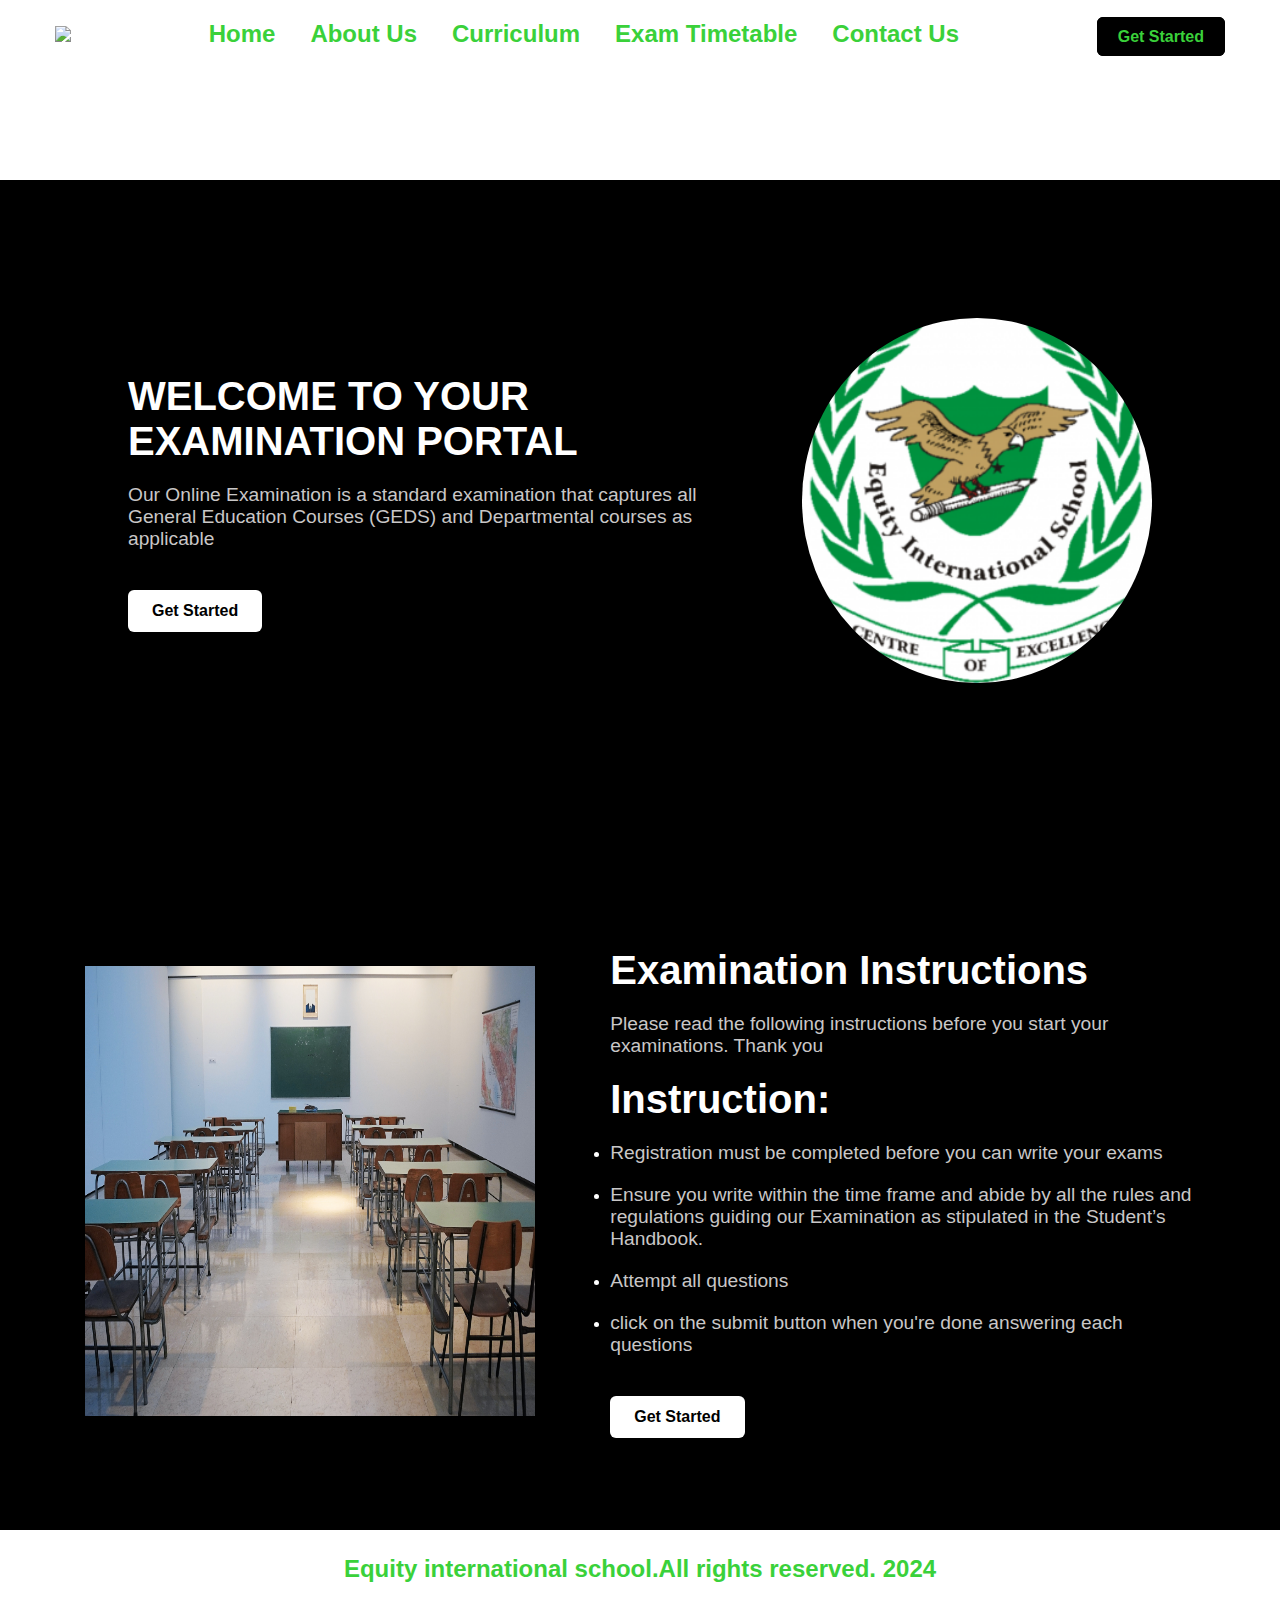
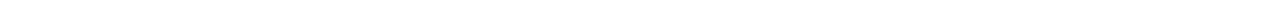
==== index.html @ b7c9fdfc "second commit" ====
<!DOCTYPE html>
<html lang="en">
  <head>
    <meta charset="UTF-8" />
    <meta name="viewport" content="width=device-width, initial-scale=1.0" />
    <title>Home Page</title>
    <link rel="stylesheet" href="style.css" />
    <link rel="stylesheet" href="Home.css" />
    <link rel="icon" href="img/logo.png" />
  </head>
  <body>
    <header class="header">
      <nav class="navbar">
        <div class="logo">
          <img
            src="https://www.clipartbest.com/cliparts/pT5/bLL/pT5bLLgqc.png"
            width="100"
          />
        </div>
        <input type="checkbox" id="menu-toggle" />
        <label for="menu-toggle" id="hamburger-btn">
          <svg
            xmlns="http://www.w3.org/2000/svg"
            height="24"
            viewBox="0 0 24 24"
            width="24"
          >
            <path
              d="M3 12h18M3 6h18M3 18h18"
              stroke="currentColor"
              stroke-width="2"
              stroke-linecap="round"
            />
          </svg>
        </label>
        <ul class="links">
          <li><a href="#">Home</a></li>
          <li><a href="#">About Us</a></li>
          <li><a href="#">Curriculum</a></li>
          <li><a href="#">Exam Timetable</a></li>
          <li><a href="#">Contact Us</a></li>
        </ul>
        <div class="buttons">
          <a href="/Exam.html" target="_blank" class="signup">Get Started</a>
        </div>
      </nav>
    </header>
    <!---------section 0ne-->
    <section class="content-section">
      <div class="content">
        <h2>WELCOME TO YOUR EXAMINATION PORTAL</h2>
        <p>
          Our Online Examination is a standard examination that captures all
          General Education Courses (GEDS) and Departmental courses as
          applicable
        </p>
        <div class="buttons">
          <a href="Exam.html" target="_blank" class="join">Get Started</a>
        </div>
      </div>
      <div class="img">
        <img src="img/logo.png" alt="content image" />
      </div>
    </section>
    <!--------------section two-->
    <section class="content-section2">
      <div class="img2">
        <img src="img/classroom.png" alt="content image" />
      </div>
      <div class="content">
        <h2>Examination Instructions</h2>
        <p>
          Please read the following instructions before you start your
          examinations. Thank you
        </p>
        <h2>Instruction:</h2>
        <ul class="instructions-list">
          <li>
            <p>
              Registration must be completed before you can write your exams
            </p>
          </li>

          <li>
            <p>
              Ensure you write within the time frame and abide by all the rules
              and regulations guiding our Examination as stipulated in the
              Student’s Handbook.
            </p>
          </li>

          <li>
            <p>Attempt all questions</p>
          </li>

          <li>
            <p>
              click on the submit button when you're done answering each
              questions
            </p>
          </li>
        </ul>
        <div class="buttons">
          <a href="Exam.html" target="_blank" class="join">Get Started</a>
        </div>
      </div>
    </section>
    <!-------footer-->
    <footer>
      <p>Equity international school.All rights reserved. 2024</p>
    </footer>
  </body>
</html>
---- style.css ----
body{
    padding: 0;
    margin: 0;
    background-color:black;
    box-sizing: border-box;
    font-family:Georgia, 'Times New Roman', Times, serif;
  }
  
  .container{
    background:white;
    width: 75%;
    border-radius: 27px;
    margin: auto;
  }
  
  .image{
    text-align:center;
}
  
.heading{
    text-align:center;
    color: lightgreen;
    background:black;
  }
 .spacing{
    word-spacing: 5px;
    font-weight: 600;
 }
  
 .login{
      padding: 15px;
      text-align: center;
      font-weight: bold;
      color: black;
    }
  
    .form-zone{
      text-align: center; 
      background:lightgreen;
      height: 600px;
    }
  
    .form-zone label{
      text-align: center;
      font-size: 20px;
    }
  
    .form-zone .input{
      width: 50%;
      height: 50px;
      margin: 7px;
      border: 2px solid black;
      border-radius: 20px;
    }
  
    .input::placeholder{
      color: black;
      font-size: 15px;
      padding-left: 15px;
    }
  
    fieldset{
      border: 2px solid black;
      border-radius:30px;
      background: #FFF;
      }
  
    legend{
      color:white ;
      text-align: left;
      padding: 8px 15px;
      font-size: 20px;
      background-color:black;
      border-radius: 50px;
    }
  
    .submit{
      background-color:black;
      color: white;
      width: 50%;
      height: 53px;
      border: 5px solid white;
      border-radius: 50px;
    }
  
    .submit:hover{
      background-color:#B2AC88;
    }
  
    .questn span{
      color: green;
    }
  
    span:hover{
      background-color:gray;
      text-decoration: underline;
      border: 1px solid black;
      border-radius: 5px;
    }
  footer{
    background-color:black;;
    padding:5px;
    text-align:center;
    font-size:24px;
    color:lightgreen;
  }
---- Home.css ----
* {
  margin: 0;
  padding: 0;
  box-sizing: border-box;
  font-family: "Open Sans", sans-serif;
}

body {
  height: 100vh;
  width: 100%;
}

.header {
  position: fixed;
  top: 0;
  left: 0;
  width: 100%;
  background:#ffffff;
  height: 20vh;
  font-size: 1.5rem;
}

.navbar {
  display: flex;
  align-items: center;
  justify-content: space-between;
  max-width: 1200px;
  margin: 0 auto;
  padding: 20px 15px;
}
.navbar .links {
  display: flex;
  align-items: center;
  list-style: none;
  gap: 35px;
}

.navbar .links a {
  font-weight: 500;
  text-decoration: none;
  color:rgb(58, 209, 58);
  padding: 10px 0;
  transition: 0.2s ease;
  font-weight: 600;
}

.navbar .links a:hover {
  color: black;
}

.navbar .buttons a {
  text-decoration: none;
  color: rgb(58, 209, 58);
  font-size: 1rem;
  padding: 15px 0;
  transition: 0.2s ease;
  font-weight: 600;
}
.navbar .buttons .signup {
  background: black;
  border: 1px solid black;
  padding: 10px 20px;
  border-radius: 0.375rem;
  text-align: center;
  transition: 0.2s ease;
}

.navbar .buttons .signup:hover {
  background-color:rgb(58, 209, 58);
  color: #fff;
}
/**************section one*********************/
.content-section {
  display: flex;
  gap: 1rem;
  justify-content: space-evenly;
  align-items: center;
  height: 95vh;
  padding: 0 15px;
  max-width: 1200px;
  margin: 0 auto;
}
.content-section .content {
  max-width: 50%;
  color: #fff;
  margin-top: 150px;
}

.content h2 {
  font-size: 2.5rem;
  margin-bottom: 20px;
}

.content p {
  font-size: 1.2rem;
  margin-bottom: 20px;
  color: #c9c7c7;
}


.content-section .buttons {
  margin-top: 40px;
}

.content-section .buttons a {
  text-decoration: none;
  color: black;
  padding: 12px 24px;
  border-radius: 0.375rem;
  font-weight: 600;
  transition: 0.2s ease;
  display: inline-block;
}

.buttons .join {
  background-color: #ffffff;
}

.content-section .buttons a:hover {
  background-color:rgb(58, 209, 58);
}

.content-section .img img {
  width: 350px;
  border-radius: 50%;
  margin-top: 150px;
}

/***************section two**************************/
.content-section2 {
  display: flex;
  gap: 1rem;
  justify-content:space-around;
  align-items: center;
  height: 75vh;
  padding: 0 15px;
  max-width: 1200px;
  margin: 0 auto ;
}

.content-section2 .content {
  max-width: 50%;
  color: #fff;
}

.content-section2 .buttons {
  margin-top: 40px;
}

.content-section2 .buttons a {
  text-decoration: none;
  color: black;
  padding: 12px 24px;
  border-radius: 0.375rem;
  font-weight: 600;
  transition: 0.2s ease;
  display: inline-block;
}

.buttons .join {
  background-color: #ffffff;
}

.content-section2 .buttons a:hover {
  background-color:rgb(58, 209, 58);
}

.content-section2 .img2 img {
  width: 450px;
  height: 450px;
}

/* Styles for centering the list */
.container {
  text-align: center;
  background: black;
}
/* Define the styles for the buttons */
.container .exam-list {
  list-style-type: none;
  margin-top:150px;
  display: inline-block;
  
}
.container .exam-list li a button{
    text-decoration: none;
    font-size: 1.5rem;
    border: 2px solid white;
    border-radius: 5px;
    background: lightgreen;
    padding: 10px;
    color: black;
    font-weight: 500;
}
/* Change the text color on hover */
.exam-list li a button:hover {
  background-color:#fff;
}
/* Hamburger menu styles */
#menu-toggle {
  display: none;
}

#hamburger-btn {
  font-size: 1.8rem;
  color:rgb(58, 209, 58);
  cursor: pointer;
  display: none;
  order: 1;
}
footer{
  background-color:#fff;
  height: 10vh;
  padding:25px;
  text-align:center;
  font-size:24px;
  color:rgb(58, 209, 58);
  font-weight: 600;
}


@media screen and (max-width: 1023px) {
  .navbar .logo a {
    font-size: 1.5rem;
  }

  .links {
    position: fixed;
    left: -100%;
    top: 75px;
    width: 100%;
    height: 100vh;
    padding-top: 50px;
    background: #175d69;
    flex-direction: column;
    transition: 0.3s ease;
  }

  .navbar #menu-toggle:checked ~ .links {
    left: 0;
  }

  .navbar #hamburger-btn {
    display: block;
  }

  .header .buttons {
    display: none;
  }

  .content-section .content {
    max-width: 100%;
    text-align: center;
  }

  .content-section img {
    display: none;
  }
}
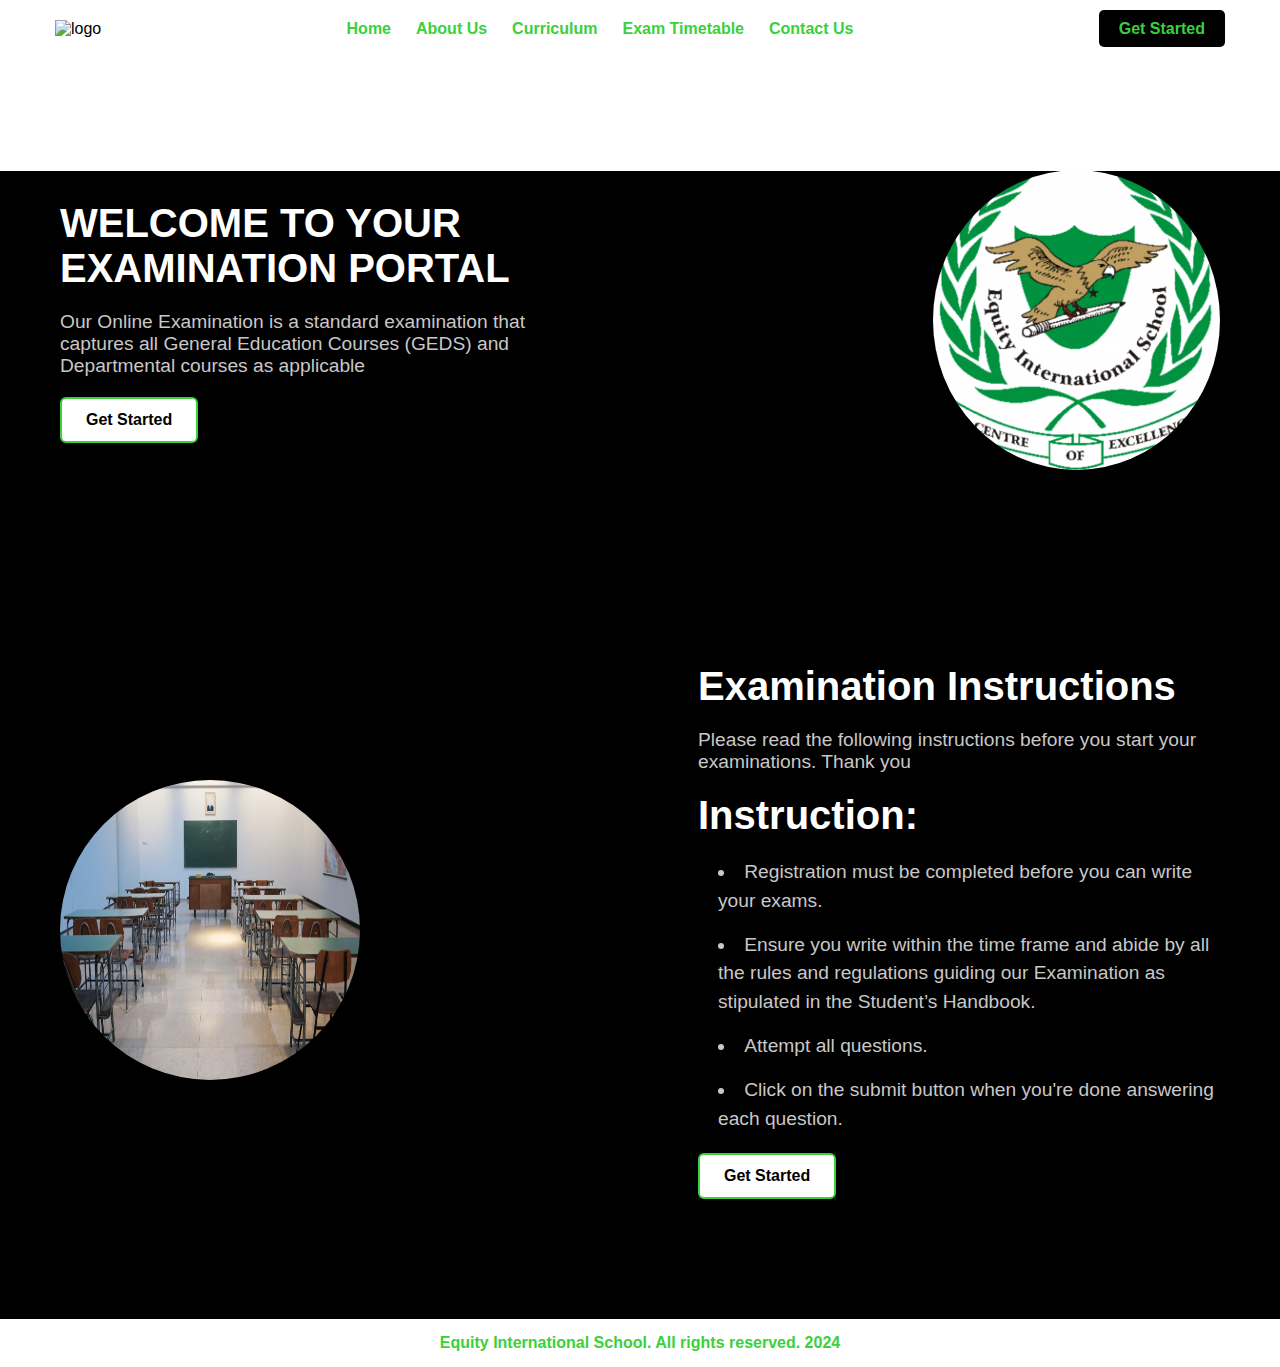
==== commit 65b6a417: "second commit" ====
--- a/index.html
+++ b/index.html
@@ -15,6 +15,7 @@
           <img
             src="https://www.clipartbest.com/cliparts/pT5/bLL/pT5bLLgqc.png"
             width="100"
+            alt="logo"
           />
         </div>
         <input type="checkbox" id="menu-toggle" />
@@ -45,7 +46,7 @@
         </div>
       </nav>
     </header>
-    <!---------section 0ne-->
+    <!---------section one-->
     <section class="content-section">
       <div class="content">
         <h2>WELCOME TO YOUR EXAMINATION PORTAL</h2>
@@ -58,46 +59,38 @@
           <a href="Exam.html" target="_blank" class="join">Get Started</a>
         </div>
       </div>
-      <div class="img">
+      <div class="img1">
         <img src="img/logo.png" alt="content image" />
       </div>
     </section>
     <!--------------section two-->
-    <section class="content-section2">
+    <section class="content-section">
       <div class="img2">
         <img src="img/classroom.png" alt="content image" />
       </div>
       <div class="content">
         <h2>Examination Instructions</h2>
-        <p>
+        <p class="p-text">
           Please read the following instructions before you start your
           examinations. Thank you
         </p>
+
         <h2>Instruction:</h2>
         <ul class="instructions-list">
           <li>
-            <p>
-              Registration must be completed before you can write your exams
-            </p>
+            Registration must be completed before you can write your exams.
           </li>
 
           <li>
-            <p>
-              Ensure you write within the time frame and abide by all the rules
-              and regulations guiding our Examination as stipulated in the
-              Student’s Handbook.
-            </p>
+            Ensure you write within the time frame and abide by all the rules
+            and regulations guiding our Examination as stipulated in the
+            Student’s Handbook.
           </li>
 
-          <li>
-            <p>Attempt all questions</p>
-          </li>
+          <li>Attempt all questions.</li>
 
           <li>
-            <p>
-              click on the submit button when you're done answering each
-              questions
-            </p>
+            Click on the submit button when you're done answering each question.
           </li>
         </ul>
         <div class="buttons">
@@ -107,7 +100,7 @@
     </section>
     <!-------footer-->
     <footer>
-      <p>Equity international school.All rights reserved. 2024</p>
+      <p>Equity International School. All rights reserved. 2024</p>
     </footer>
   </body>
 </html>
--- a/style.css
+++ b/style.css
@@ -1,107 +1,106 @@
-body{
-    padding: 0;
-    margin: 0;
-    background-color:black;
-    box-sizing: border-box;
-    font-family:Georgia, 'Times New Roman', Times, serif;
-  }
-  
-  .container{
-    background:white;
-    width: 75%;
-    border-radius: 27px;
-    margin: auto;
-  }
-  
-  .image{
-    text-align:center;
+body {
+  padding: 0;
+  margin: 0;
+  background-color: black;
+  box-sizing: border-box;
+  font-family: Georgia, "Times New Roman", Times, serif;
 }
-  
-.heading{
-    text-align:center;
-    color: lightgreen;
-    background:black;
-  }
- .spacing{
-    word-spacing: 5px;
-    font-weight: 600;
- }
-  
- .login{
-      padding: 15px;
-      text-align: center;
-      font-weight: bold;
-      color: black;
-    }
-  
-    .form-zone{
-      text-align: center; 
-      background:lightgreen;
-      height: 600px;
-    }
-  
-    .form-zone label{
-      text-align: center;
-      font-size: 20px;
-    }
-  
-    .form-zone .input{
-      width: 50%;
-      height: 50px;
-      margin: 7px;
-      border: 2px solid black;
-      border-radius: 20px;
-    }
-  
-    .input::placeholder{
-      color: black;
-      font-size: 15px;
-      padding-left: 15px;
-    }
-  
-    fieldset{
-      border: 2px solid black;
-      border-radius:30px;
-      background: #FFF;
-      }
-  
-    legend{
-      color:white ;
-      text-align: left;
-      padding: 8px 15px;
-      font-size: 20px;
-      background-color:black;
-      border-radius: 50px;
-    }
-  
-    .submit{
-      background-color:black;
-      color: white;
-      width: 50%;
-      height: 53px;
-      border: 5px solid white;
-      border-radius: 50px;
-    }
-  
-    .submit:hover{
-      background-color:#B2AC88;
-    }
-  
-    .questn span{
-      color: green;
-    }
-  
-    span:hover{
-      background-color:gray;
-      text-decoration: underline;
-      border: 1px solid black;
-      border-radius: 5px;
-    }
-  footer{
-    background-color:black;;
-    padding:5px;
-    text-align:center;
-    font-size:24px;
-    color:lightgreen;
-  }
-  +
+.container {
+  background: black;
+  width: 75%;
+  border-radius: 27px;
+  margin: auto;
+}
+
+.image {
+  text-align: center;
+}
+
+.heading {
+  text-align: center;
+  color: lightgreen;
+  background: black;
+}
+.spacing {
+  word-spacing: 5px;
+  font-weight: 600;
+}
+
+.login {
+  padding: 15px;
+  text-align: center;
+  font-weight: bold;
+  color: black;
+}
+
+.form-zone {
+  text-align: center;
+  background: lightgreen;
+  height: 600px;
+}
+
+.form-zone label {
+  text-align: center;
+  font-size: 20px;
+}
+
+.form-zone .input {
+  width: 50%;
+  height: 50px;
+  margin: 7px;
+  border: 2px solid black;
+  border-radius: 20px;
+}
+
+.input::placeholder {
+  color: black;
+  font-size: 15px;
+  padding-left: 15px;
+}
+
+fieldset {
+  border: 2px solid black;
+  border-radius: 30px;
+  background: #fff;
+}
+
+legend {
+  color: white;
+  text-align: left;
+  padding: 8px 15px;
+  font-size: 20px;
+  background-color: black;
+  border-radius: 50px;
+}
+
+.submit {
+  background-color: black;
+  color: white;
+  width: 50%;
+  height: 53px;
+  border: 5px solid white;
+  border-radius: 50px;
+}
+
+.submit:hover {
+  background-color: #b2ac88;
+}
+
+.questn span {
+  color: green;
+}
+
+span:hover {
+  background-color: gray;
+  text-decoration: underline;
+  border: 1px solid black;
+  border-radius: 5px;
+}
+footer {
+  background-color: black;
+  padding: 5px;
+  text-align: center;
+  font-size: 24px;
+  color: lightgreen;
+}
--- a/Home.css
+++ b/Home.css
@@ -15,9 +15,9 @@
   top: 0;
   left: 0;
   width: 100%;
-  background:#ffffff;
-  height: 20vh;
-  font-size: 1.5rem;
+  background: #ffffff;
+  height: 19vh;
+  z-index: 1000;
 }
 
 .navbar {
@@ -28,17 +28,18 @@
   margin: 0 auto;
   padding: 20px 15px;
 }
+
 .navbar .links {
   display: flex;
   align-items: center;
   list-style: none;
-  gap: 35px;
+  gap: 25px;
 }
 
 .navbar .links a {
   font-weight: 500;
   text-decoration: none;
-  color:rgb(58, 209, 58);
+  color: rgb(58, 209, 58);
   padding: 10px 0;
   transition: 0.2s ease;
   font-weight: 600;
@@ -52,43 +53,59 @@
   text-decoration: none;
   color: rgb(58, 209, 58);
   font-size: 1rem;
-  padding: 15px 0;
-  transition: 0.2s ease;
+  padding: 10px 20px;
+  background: black;
+  border-radius: 5px;
   font-weight: 600;
-}
-.navbar .buttons .signup {
-  background: black;
-  border: 1px solid black;
-  padding: 10px 20px;
-  border-radius: 0.375rem;
-  text-align: center;
-  transition: 0.2s ease;
 }
 
 .navbar .buttons .signup:hover {
-  background-color:rgb(58, 209, 58);
+  background-color: rgb(58, 209, 58);
   color: #fff;
 }
-/**************section one*********************/
+
+#menu-toggle {
+  display: none;
+}
+
+#hamburger-btn {
+  display: none;
+  font-size: 2rem;
+  color: rgb(58, 209, 58);
+  cursor: pointer;
+}
+
 .content-section {
   display: flex;
-  gap: 1rem;
-  justify-content: space-evenly;
+  flex-wrap: wrap;
+  justify-content: space-between;
   align-items: center;
-  height: 95vh;
-  padding: 0 15px;
   max-width: 1200px;
-  margin: 0 auto;
+  margin: 150px auto 100px auto;
+  padding: 20px;
 }
+
 .content-section .content {
-  max-width: 50%;
-  color: #fff;
-  margin-top: 150px;
+  max-width: 45%;
+  color: #333;
+}
+
+/* Update second image: remove border-radius and increase width & height */
+.img2 img {
+  width: 300px; /* Set width */
+  height: 300px; /* Set height to match width for square shape */
+  border-radius: 0; /* Remove border-radius completely */
+}
+
+.content-section img {
+  max-width: 300px;
+  border-radius: 50%;
 }
 
 .content h2 {
   font-size: 2.5rem;
   margin-bottom: 20px;
+  color: #fff;
 }
 
 .content p {
@@ -97,12 +114,9 @@
   color: #c9c7c7;
 }
 
-
-.content-section .buttons {
-  margin-top: 40px;
-}
-
-.content-section .buttons a {
+.buttons .join {
+  background-color: #ffffff;
+  border: 2px solid rgb(58, 209, 58);
   text-decoration: none;
   color: black;
   padding: 12px 24px;
@@ -112,148 +126,71 @@
   display: inline-block;
 }
 
-.buttons .join {
-  background-color: #ffffff;
+.buttons .join:hover {
+  background-color: rgb(58, 209, 58);
+  color: white;
 }
 
-.content-section .buttons a:hover {
-  background-color:rgb(58, 209, 58);
+/* Update ul bullet points: style and increase size */
+.instructions-list {
+  list-style-type: disc;
+  list-style-position: inside;
+  padding-left: 20px; /* Add some padding to space the bullets */
+  margin-bottom: 20px; /* Add margin for spacing from other elements */
 }
 
-.content-section .img img {
-  width: 350px;
-  border-radius: 50%;
-  margin-top: 150px;
+.instructions-list li {
+  color: #c9c7c7;
+  font-size: 1.2rem; /* Increase font size */
+  margin-bottom: 15px; /* Add spacing between list items */
+  line-height: 1.5; /* Add line-height for better readability */
+  text-align: left;
 }
-
-/***************section two**************************/
-.content-section2 {
-  display: flex;
-  gap: 1rem;
-  justify-content:space-around;
-  align-items: center;
-  height: 75vh;
-  padding: 0 15px;
-  max-width: 1200px;
-  margin: 0 auto ;
-}
-
-.content-section2 .content {
-  max-width: 50%;
-  color: #fff;
-}
-
-.content-section2 .buttons {
-  margin-top: 40px;
-}
-
-.content-section2 .buttons a {
-  text-decoration: none;
-  color: black;
-  padding: 12px 24px;
-  border-radius: 0.375rem;
-  font-weight: 600;
-  transition: 0.2s ease;
-  display: inline-block;
-}
-
-.buttons .join {
-  background-color: #ffffff;
-}
-
-.content-section2 .buttons a:hover {
-  background-color:rgb(58, 209, 58);
-}
-
-.content-section2 .img2 img {
-  width: 450px;
-  height: 450px;
-}
-
-/* Styles for centering the list */
-.container {
-  text-align: center;
-  background: black;
-}
-/* Define the styles for the buttons */
-.container .exam-list {
-  list-style-type: none;
-  margin-top:150px;
-  display: inline-block;
-  
-}
-.container .exam-list li a button{
-    text-decoration: none;
-    font-size: 1.5rem;
-    border: 2px solid white;
-    border-radius: 5px;
-    background: lightgreen;
-    padding: 10px;
-    color: black;
-    font-weight: 500;
-}
-/* Change the text color on hover */
-.exam-list li a button:hover {
-  background-color:#fff;
-}
-/* Hamburger menu styles */
-#menu-toggle {
-  display: none;
-}
-
-#hamburger-btn {
-  font-size: 1.8rem;
-  color:rgb(58, 209, 58);
-  cursor: pointer;
-  display: none;
-  order: 1;
-}
-footer{
-  background-color:#fff;
-  height: 10vh;
-  padding:25px;
-  text-align:center;
-  font-size:24px;
-  color:rgb(58, 209, 58);
-  font-weight: 600;
-}
-
-
-@media screen and (max-width: 1023px) {
-  .navbar .logo a {
-    font-size: 1.5rem;
+@media screen and (max-width: 768px) {
+  .navbar .links {
+    display: none;
   }
 
-  .links {
-    position: fixed;
-    left: -100%;
-    top: 75px;
-    width: 100%;
-    height: 100vh;
-    padding-top: 50px;
-    background: #175d69;
-    flex-direction: column;
-    transition: 0.3s ease;
+  .navbar #hamburger-btn {
+    display: none;
   }
 
   .navbar #menu-toggle:checked ~ .links {
+    display: flex;
+    flex-direction: column;
+    position: absolute;
+    background-color: #fff;
+    top: 75px;
+    width: 100%;
     left: 0;
+    text-align: center;
   }
 
-  .navbar #hamburger-btn {
-    display: block;
+  .content-section {
+    flex-direction: column;
+    text-align: center;
   }
 
-  .header .buttons {
-    display: none;
+  /* Move first image to the top in mobile view */
+  .img1 {
+    order: -1;
+  }
+
+  .content-section img {
+    margin-top: 20px;
+    margin-bottom: 20px;
   }
 
   .content-section .content {
     max-width: 100%;
-    text-align: center;
   }
+}
 
-  .content-section img {
-    display: none;
-  }
-}+footer {
+  background-color: #fff;
+  text-align: center;
+  padding: 15px 0;
+  font-size: 1rem;
+  color: rgb(58, 209, 58);
+  font-weight: 600;
+}
